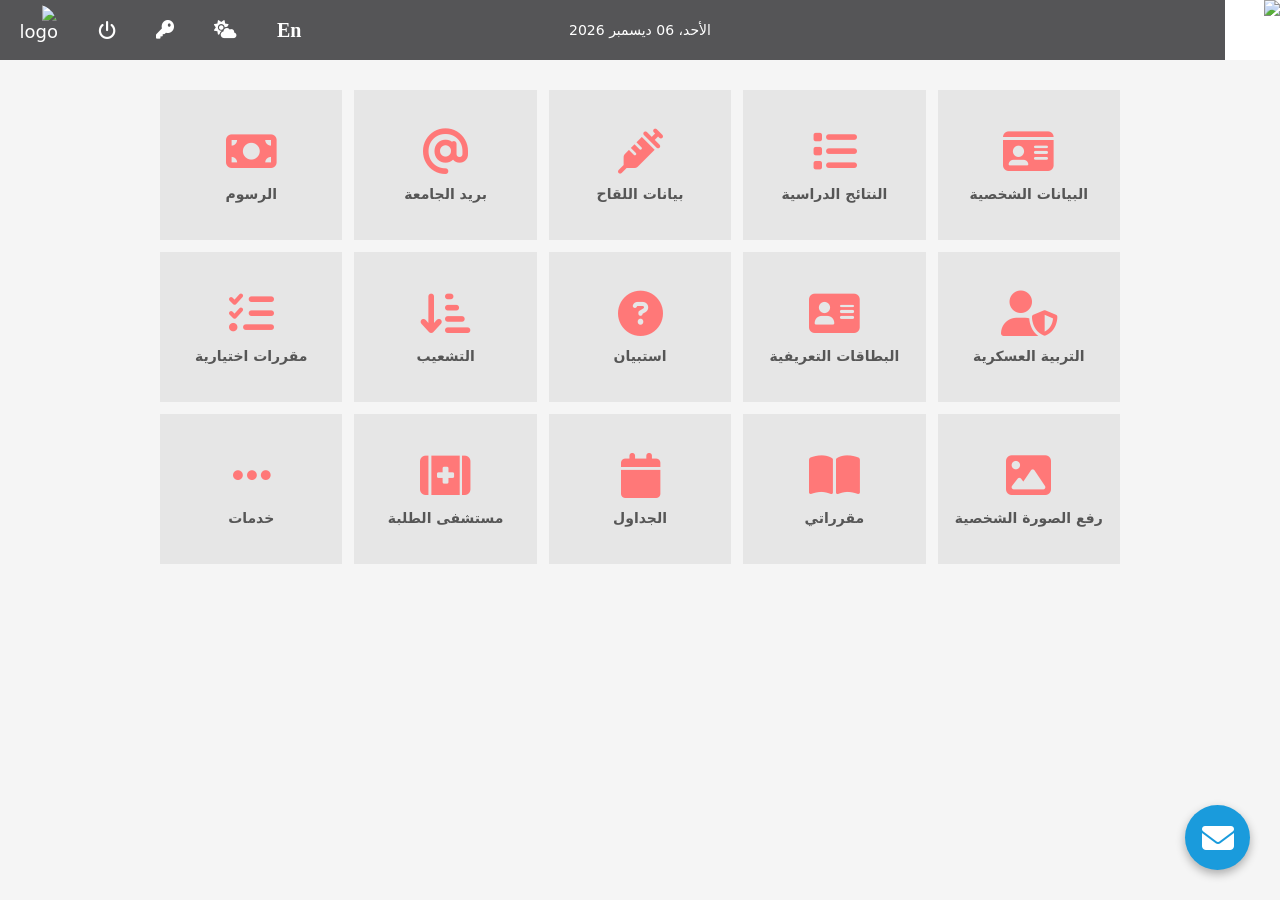
==== home.html @ 15fc0a16 "Add files via upload" ====
<!DOCTYPE html>
<html lang="ar" dir="rtl">
<head>
    <meta charset="UTF-8">
    <meta name="viewport" content="width=device-width, initial-scale=1.0">
    <title>بوابة الخدمات الطلابية</title>
<link rel="icon" type="image/png" href="imges/login.png">
    <link rel="stylesheet" href="style.css">
    <link rel="stylesheet" href="https://cdnjs.cloudflare.com/ajax/libs/font-awesome/6.5.0/css/all.min.css">
</head>
<body>

    <header class="top-bar">
        <div class="left">
            <img class="avatar" src="imges/header_img.png" alt="user">
        </div>

        <div class="center" id="date-el">
        </div>

        <div class="right">
            <span class="lang">En</span>
            <i class="fa-solid fa-cloud-sun"></i>
            <i class="fa-solid fa-key"></i>
            <a href="index.html" style="text-decoration: none;">
                <i class="fa-solid fa-power-off"></i>
            </a>
            <img class="logo" src="imges/img1.png" alt="logo">
        </div>
    </header>

    <section class="dashboard">

        <a href="البيانات الشخصيه.html" class="card">
            <i class="fa-solid fa-id-card"></i>
            <span>البيانات الشخصية</span>
        </a>

        <a href="النتائج الدراسيه.html" class="card">
            <i class="fa-solid fa-list"></i>
            <span>النتائج الدراسية</span>
        </a>

        <a href="#" class="card">
            <i class="fa-solid fa-syringe"></i>
            <span>بيانات اللقاح</span>
        </a>

        <a href="#" class="card">
            <i class="fa-solid fa-at"></i>
            <span>بريد الجامعة</span>
        </a>

        <a href="الرسوم.html" class="card">
            <i class="fa-solid fa-money-bill"></i>
            <span>الرسوم</span>
        </a>

        <a href="#" class="card">
            <i class="fa-solid fa-user-shield"></i>
            <span>التربية العسكرية</span>
        </a>

        <a href="#" class="card">
            <i class="fa-solid fa-address-card"></i>
            <span>البطاقات التعريفية</span>
        </a>

        <a href="https://farabi.mans.edu.eg/SY" class="card">
            <i class="fa-solid fa-circle-question"></i>
            <span>استبيان</span>
        </a>

        <a href="#" class="card">
            <i class="fa-solid fa-arrow-down-short-wide"></i>
            <span>التشعيب</span>
        </a>

        <a href="#" class="card">
            <i class="fa-solid fa-list-check"></i>
            <span>مقررات اختيارية</span>
        </a>

        <a href="#" class="card">
            <i class="fa-solid fa-image"></i>
            <span>رفع الصورة الشخصية</span>
        </a>

        <a href="#" class="card">
            <i class="fa-solid fa-book-open"></i>
            <span>مقرراتي</span>
        </a>

        <a href="#" class="card" onclick="openScheduleModal(event)">
            <i class="fa-solid fa-calendar"></i>
            <span>الجداول</span>
        </a>

        <a href="#" class="card">
            <i class="fa-solid fa-kit-medical"></i>
            <span>مستشفى الطلبة</span>
        </a>

        <a href="#" class="card">
            <i class="fa-solid fa-ellipsis"></i>
            <span>خدمات</span>
        </a>

    </section>

    <a href="#" class="floating-btn">
        <i class="fa-solid fa-envelope"></i>
    </a>

    <div id="scheduleModal" class="modal">
        <div class="modal-content custom-schedule-content">
            <div class="schedule-header">
                <h2>الجداول</h2>
                </div>
            
            <div class="schedule-options">
                <a href="#" class="schedule-box">
                    <i class="fa-regular fa-calendar-days"></i>
                    <span>الجدول الدراسى</span>
                </a>

                <a href="#" class="schedule-box">
                    <i class="fa-solid fa-calendar-days"></i>
                    <span>جدول الإمتحانات</span>
                </a>

                <a href="الاختبارات الاكترونيه.html" class="schedule-box">
                    <i class="fa-regular fa-clock"></i>
                    <span>الاختبارات الإلكترونية</span>
                </a>
            </div>
        </div>
    </div>
    <script>
        function updateDate() {
            const dateElement = document.getElementById('date-el');
            const now = new Date();
            const options = { weekday: 'long', day: '2-digit', month: 'long', year: 'numeric' };
            const formattedDate = now.toLocaleDateString('ar-EG-u-nu-latn', options);
            if(dateElement) dateElement.textContent = formattedDate;
        }
        updateDate();

        function openScheduleModal(e) {
            e.preventDefault();
            document.getElementById("scheduleModal").style.display = "block";
        }

        // إغلاق النافذة عند الضغط في أي مكان خارجها
        window.onclick = function(event) {
            var modal = document.getElementById("scheduleModal");
            if (event.target == modal) {
                modal.style.display = "none";
            }
        }
    </script>
</body>
</html>
---- style.css ----
* {
    margin: 0;
    padding: 0;
    box-sizing: border-box;
}

body {
    background-color: #f5f5f5;
    color: #000;
    font-size: 18px;
    font-family: system-ui, -apple-system, "Segoe UI", Roboto, "Helvetica Neue", Arial, sans-serif;
}

/* ====== HEADER ====== */
.top-bar {
    direction: rtl;
    display: grid;
    grid-template-columns: 1fr auto 1fr;
    align-items: center;
    padding: 0; 
    height: 60px;
    background-color: #555557;
    color: #ffffff;
}

.top-bar .center {
    text-align: center;
    font-size: 14px;
    white-space: nowrap;
}

.top-bar .left {
    justify-self: start;
    height: 100%;
    display: flex;
    align-items: center;
}

.top-bar .left img {
    height: 100%;
    width: auto;
    border-radius: 0;
    object-fit: cover;
    background-color: white;
}

.top-bar .right {
    justify-self: end;
    height: 100%;
    display: flex;
    align-items: center;
    padding-left: 10px; 
    gap: 40px;
}

.top-bar .right i {
    font-size: 18px;
    cursor: pointer;
    color: #ffffff;
    transition: 0.2s;
}

.top-bar .right i:hover {
    color: #dcdcdc;
}

.top-bar .right .lang {
    font-size: 20px;
    font-weight: bold;
    cursor: pointer;
    font-family: 'Times New Roman', serif;
}

.logo {
    width: 38px;
    height: 50px;
    border-radius: 50%;
    object-fit: cover;
    margin-left: 10px; 
}

/* ====== DASHBOARD ====== */
.dashboard {
    width: 75%;   
    margin: 30px auto;
    display: grid;
    grid-template-columns: repeat(5, 1fr);
    gap: 12px;
}

.card {
    background-color: #e6e6e6;
    height: 150px; /* تم زيادة الطول هنا من 110 إلى 150 */
    display: flex;
    flex-direction: column;
    align-items: center;
    justify-content: center;
    gap: 12px;      /* زيادة المسافة بين الأيقونة والنص لتناسب الطول الجديد */
    cursor: pointer;
    transition: 0.2s;
    text-decoration: none;
    color: inherit;
}

.card span {
    color: #565656;
    font-size: 14px;
    text-align: center;
    margin: 0;
    font-weight: bold;
}

.card i {
    font-size: 45px; 
    color: #FF7878;
    transition: 0.5s ease-in-out;
}

.card:hover i {
    color: #1FB5AD;
    transform: rotate(360deg);
}

/* ====== Floating Button ====== */
.floating-btn {
    position: fixed;
    bottom: 30px;
    right: 30px;
    width: 65px;
    height: 65px;
    background-color: #1a9bdc;
    color: white;
    border-radius: 50%;
    display: flex;
    justify-content: center;
    align-items: center;
    text-decoration: none;
    font-size: 32px;
    box-shadow: 0 4px 10px rgba(0,0,0,0.3);
    z-index: 9999;
    transition: transform 0.3s ease;
}

.floating-btn:hover {
    transform: translateY(-5px);
    background-color: #1480b6;
}

/* ====== Modal Styles (تم التحديث ليطابق الصورة) ====== */
.modal {
    display: none; 
    position: fixed; 
    z-index: 10000; 
    left: 0;
    top: 0;
    width: 100%; 
    height: 100%; 
    overflow: auto; 
    background-color: rgba(0,0,0,0.6); 
    backdrop-filter: blur(2px);
}

.modal-content.custom-schedule-content {
    background-color: #fff;
    margin: 10% auto; /* المسافة من الأعلى */
    border: none;
    width: 65%; /* عرض مناسب للبطاقات الثلاث */
    max-width: 900px;
    padding: 0;
    border-radius: 0; /* حواف حادة كما في الصورة */
    box-shadow: 0 5px 15px rgba(0,0,0,0.3);
    direction: rtl;
    position: relative;
}

/* الهيدر الوردي */
.schedule-header {
    background-color: #FF7878; /* اللون الوردي */
    padding: 15px;
    text-align: center;
    color: white;
}

.schedule-header h2 {
    margin: 0;
    font-size: 20px;
    font-weight: bold;
}

/* حاوية الأزرار الثلاثة */
.schedule-options {
    display: grid;
    grid-template-columns: repeat(3, 1fr); /* 3 أعمدة متساوية */
    gap: 15px; /* المسافة بين الصناديق */
    padding: 20px;
    background-color: #fff;
}

/* تصميم الزر الواحد (الصندوق الرمادي) */
.schedule-box {
    background-color: #e6e6e6;
    padding: 30px 10px;
    display: flex;
    flex-direction: column;
    align-items: center;
    justify-content: center;
    text-decoration: none;
    color: #555;
    transition: 0.3s;
    height: 200px; /* تم زيادة الطول هنا من 160 إلى 200 */
}
.schedule-box:hover {
    background-color: #dcdcdc; /* تغيير بسيط عند الوقوف عليه */
}

/* أيقونات داخل النافذة */
.schedule-box i {
    font-size: 60px; /* أيقونة كبيرة */
    color: #FF7878; /* لون الأيقونة وردي */
    margin-bottom: 15px;
}

.schedule-box span {
    font-size: 16px;
    font-weight: bold;
    color: #555;
}

/* استجابة للشاشات الصغيرة */
@media (max-width: 768px) {
    .dashboard {
        grid-template-columns: repeat(3, 1fr);
        width: 90%;
    }
    
    .modal-content.custom-schedule-content {
        width: 90%;
    }

    .schedule-options {
        grid-template-columns: 1fr; /* جعل الأزرار تحت بعض في الموبايل */
    }
}

@media (max-width: 480px) {
    .dashboard {
        grid-template-columns: repeat(2, 1fr);
    }
}
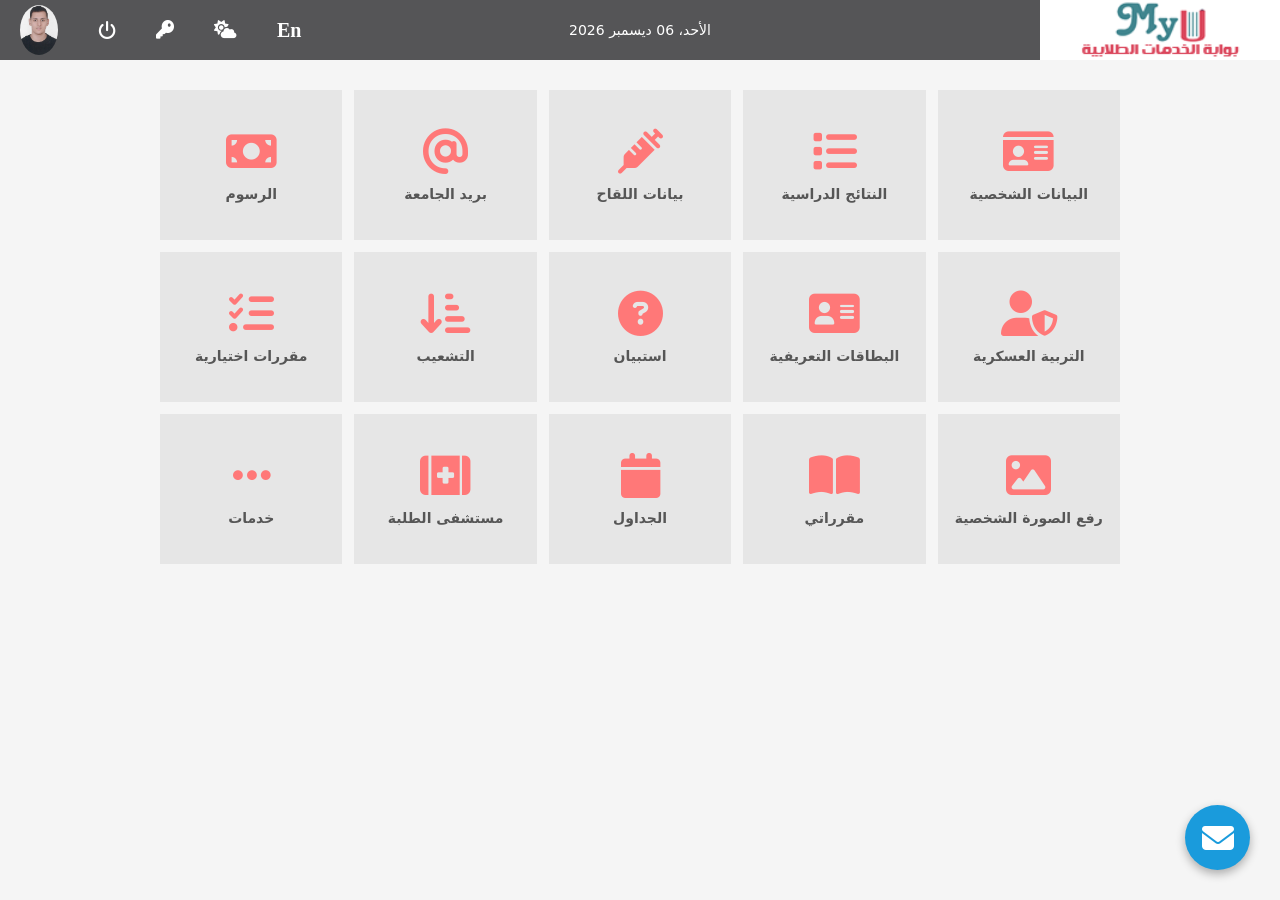
==== commit 2efd61d4: "home.html" ====
--- a/home.html
+++ b/home.html
@@ -12,7 +12,7 @@
 
     <header class="top-bar">
         <div class="left">
-            <img class="avatar" src="imges/header_img.png" alt="user">
+            <img class="avatar" src="header_img.png" alt="user">
         </div>
 
         <div class="center" id="date-el">
@@ -25,7 +25,7 @@
             <a href="index.html" style="text-decoration: none;">
                 <i class="fa-solid fa-power-off"></i>
             </a>
-            <img class="logo" src="imges/img1.png" alt="logo">
+            <img class="logo" src="img1.png" alt="logo">
         </div>
     </header>
 
@@ -160,4 +160,4 @@
         }
     </script>
 </body>
-</html>+</html>
